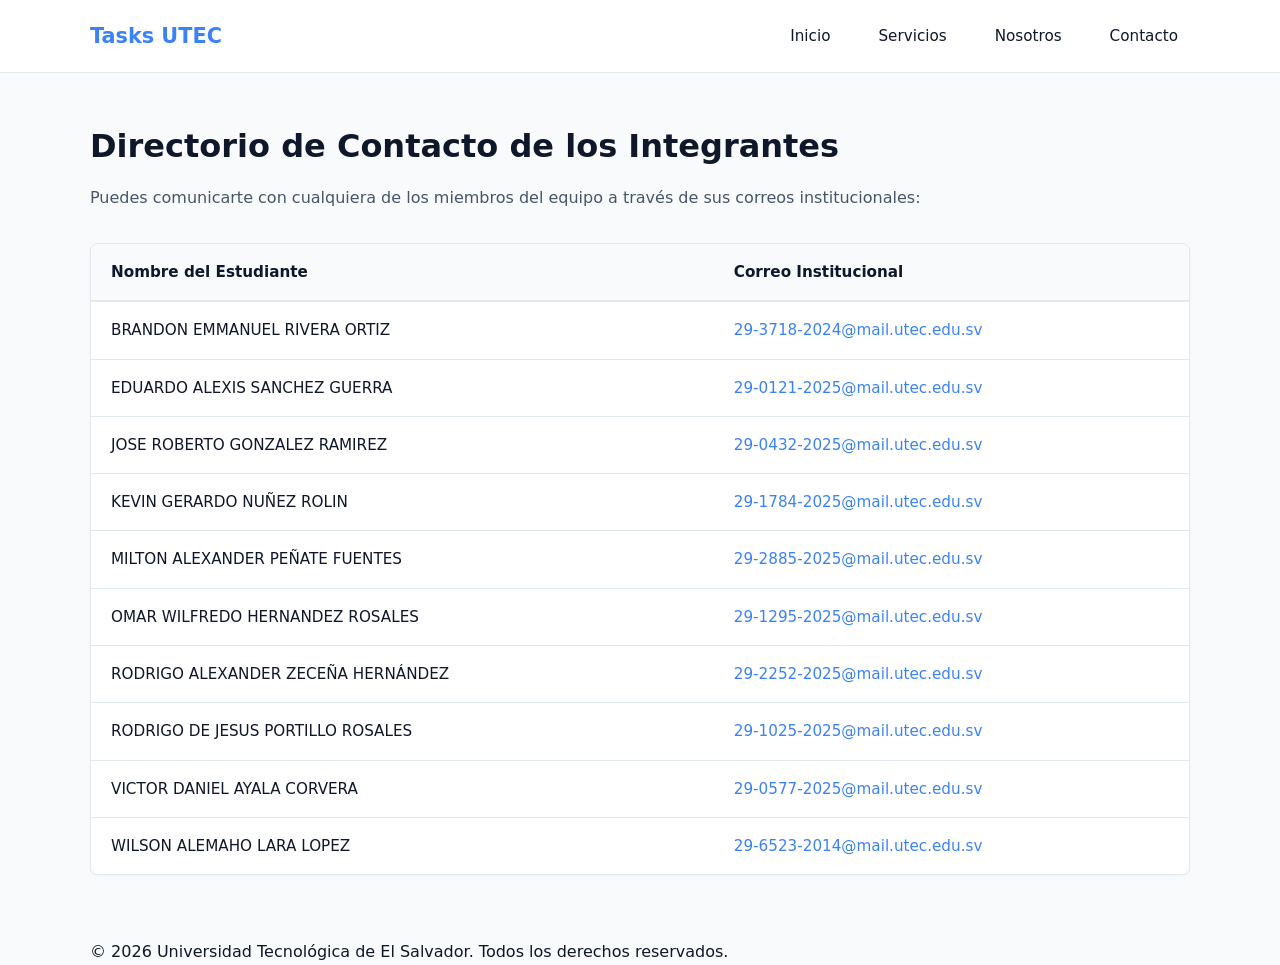
==== contacto.html @ 4e2e0512 "Resolver conflicto en contacto.html" ====
<!DOCTYPE html>
<html lang="es">
<head>
  <meta charset="UTF-8">
  <meta name="viewport" content="width=device-width, initial-scale=1.0">
  <title>Contacto - Tasks Web UTEC</title>
  <link rel="stylesheet" href="css/estilo.css">
</head>
<body>

  <header class="header-sitio">
    <div class="contenedor contenedor-header">
      <a href="index.html" class="logo">Tasks UTEC</a>
      <nav class="navegacion">
        <a href="index.html">Inicio</a>
        <a href="servicios.html">Servicios</a>
        <a href="nosotros.html">Nosotros</a>
        <a href="contacto.html">Contacto</a>
      </nav>
    </div>
  </header>

  <main class="contenedor seccion-contacto">
    <h1>Directorio de Contacto de los Integrantes</h1>
    <p class="descripcion-contacto">
      Puedes comunicarte con cualquiera de los miembros del equipo a través de sus correos institucionales:
    </p>

    <div class="tabla-contenedor">
      <table class="tabla-directorio">
        <thead>
          <tr>
            <th>Nombre del Estudiante</th>
            <th>Correo Institucional</th>
          </tr>
        </thead>
        <tbody>
          <tr>
            <td>BRANDON EMMANUEL RIVERA ORTIZ</td>
            <td><a href="mailto:29-3718-2024@mail.utec.edu.sv">29-3718-2024@mail.utec.edu.sv</a></td>
          </tr>
          <tr>
            <td>EDUARDO ALEXIS SANCHEZ GUERRA</td>
            <td><a href="mailto:29-0121-2025@mail.utec.edu.sv">29-0121-2025@mail.utec.edu.sv</a></td>
          </tr>
          <tr>
            <td>JOSE ROBERTO GONZALEZ RAMIREZ</td>
            <td><a href="mailto:29-0432-2025@mail.utec.edu.sv">29-0432-2025@mail.utec.edu.sv</a></td>
          </tr>
          <tr>
            <td>KEVIN GERARDO NUÑEZ ROLIN</td>
            <td><a href="mailto:29-1784-2025@mail.utec.edu.sv">29-1784-2025@mail.utec.edu.sv</a></td>
          </tr>
          <tr>
            <td>MILTON ALEXANDER PEÑATE FUENTES</td>
            <td><a href="mailto:29-2885-2025@mail.utec.edu.sv">29-2885-2025@mail.utec.edu.sv</a></td>
          </tr>
          <tr>
            <td>OMAR WILFREDO HERNANDEZ ROSALES</td>
            <td><a href="mailto:29-1295-2025@mail.utec.edu.sv">29-1295-2025@mail.utec.edu.sv</a></td>
          </tr>
          <tr>
            <td>RODRIGO ALEXANDER ZECEÑA HERNÁNDEZ</td>
            <td><a href="mailto:29-2252-2025@mail.utec.edu.sv">29-2252-2025@mail.utec.edu.sv</a></td>
          </tr>
          <tr>
            <td>RODRIGO DE JESUS PORTILLO ROSALES</td>
            <td><a href="mailto:29-1025-2025@mail.utec.edu.sv">29-1025-2025@mail.utec.edu.sv</a></td>
          </tr>
          <tr>
            <td>VICTOR DANIEL AYALA CORVERA</td>
            <td><a href="mailto:29-0577-2025@mail.utec.edu.sv">29-0577-2025@mail.utec.edu.sv</a></td>
          </tr>
          <tr>
            <td>WILSON ALEMAHO LARA LOPEZ</td>
            <td><a href="mailto:29-6523-2014@mail.utec.edu.sv">29-6523-2014@mail.utec.edu.sv</a></td>
          </tr>
        </tbody>
      </table>
    </div>
  </main>

  <footer class="footer-sitio">
    <div class="contenedor">
      <p>&copy; 2026 Universidad Tecnológica de El Salvador. Todos los derechos reservados.</p>
    </div>
  </footer>

</body>
</html>
---- css/estilo.css ----
:root {
  --color-primario: #3b82f6;
  --color-primario-hover: #1d4ed8;
  --color-fondo: #f8fafc;
  --color-tarjeta: #ffffff;
  --color-texto: #0f172a;
  --color-texto-secundario: #475569;
  --borde-color: #e2e8f0;
  --fuente: system-ui, -apple-system, BlinkMacSystemFont, 'Segoe UI', Roboto, sans-serif;
}


* {
  margin: 0;
  padding: 0;
  box-sizing: border-box;
}

body {
  font-family: var(--fuente);
  background-color: var(--color-fondo);
  color: var(--color-texto);
  line-height: 1.6;
}

.contenedor {
  width: 90%;
  max-width: 1100px;
  margin: 0 auto;
}

.header-sitio {
  background-color: var(--color-tarjeta);
  border-bottom: 1px solid var(--borde-color);
  padding: 1rem 0;
}

.contenedor-header {
  display: flex;
  justify-content: space-between;
  align-items: center;
}

.logo {
  font-size: 1.3rem;
  font-weight: 700;
  color: var(--color-primario);
  text-decoration: none;
}

.navegacion ul {
  display: flex;
  list-style: none;
  gap: 1.5rem;
  margin: 0;
  padding: 0;
  align-items: center;
}

.navegacion {
  display: flex;
  gap: 1.5rem;
  align-items: center;
}

.navegacion a {
  text-decoration: none;
  color: var(--color-texto);
  font-weight: 500;
  font-size: 0.95rem;
  padding: 0.5rem 0.75rem;
  border-radius: 6px;
  transition: color 0.2s ease, background-color 0.2s ease;
}

.navegacion a:hover {
  color: var(--color-primario);
  background-color: #f1f5f9;
}

.hero {
  padding: 4rem 0 3rem 0;
}

.hero h1 {
  font-size: 2.2rem;
  margin-bottom: 1rem;
  line-height: 1.25;
}

.hero p {
  font-size: 1.1rem;
  color: var(--color-texto-secundario);
  margin-bottom: 1.5rem;
  max-width: 600px;
}

.btn-primario {
  display: inline-block;
  background-color: var(--color-primario);
  color: #ffffff;
  padding: 0.75rem 1.4rem;
  border-radius: 6px;
  text-decoration: none;
  font-weight: 600;
  transition: background-color 0.2s ease;
}

.btn-primario:hover {
  background-color: var(--color-primario-hover);
}

.funciones {
  padding: 2rem 0 4rem 0;
}

.funciones h2 {
  font-size: 1.7rem;
  margin-bottom: 1.5rem;
}

.lista-funciones {
  list-style: none;
  display: grid;
  grid-template-columns: repeat(auto-fit, minmax(280px, 1fr));
  gap: 1.5rem;
}

.lista-funciones li {
  background-color: var(--color-tarjeta);
  border: 1px solid var(--borde-color);
  border-radius: 8px;
  padding: 1.5rem;
  box-shadow: 0 1px 3px rgba(0, 0, 0, 0.05);
}

.lista-funciones h3 {
  font-size: 1.15rem;
  color: var(--color-primario);
  margin-bottom: 0.5rem;
}

.lista-funciones p {
  color: var(--color-texto-secundario);
  font-size: 0.95rem;
}

.seccion-contacto {
  padding: 3rem 0 4rem 0;
}

.seccion-contacto h1 {
  font-size: 2rem;
  color: var(--color-texto);
  margin-bottom: 0.8rem;
}

.descripcion-contacto {
  color: var(--color-texto-secundario);
  margin-bottom: 2rem;
  font-size: 1rem;
}

.tabla-contenedor {
  width: 100%;
  overflow-x: auto;
  background-color: var(--color-tarjeta);
  border: 1px solid var(--borde-color);
  border-radius: 8px;
  box-shadow: 0 1px 3px rgba(0, 0, 0, 0.04);
}

.tabla-directorio {
  width: 100%;
  border-collapse: collapse;
  text-align: left;
  font-size: 0.95rem;
}

.tabla-directorio th {
  background-color: #f8fafc;
  color: var(--color-texto);
  font-weight: 700;
  padding: 1rem 1.25rem;
  border-bottom: 2px solid var(--borde-color);
}

.tabla-directorio td {
  padding: 1rem 1.25rem;
  border-bottom: 1px solid var(--borde-color);
  color: var(--color-texto);
}

.tabla-directorio tr:last-child td {
  border-bottom: none;
}

.tabla-directorio tbody tr:hover {
  background-color: #f1f5f9;
}

.tabla-directorio a {
  color: var(--color-primario);
  text-decoration: none;
  font-weight: 500;
}

.tabla-directorio a:hover {
  text-decoration: underline;
}
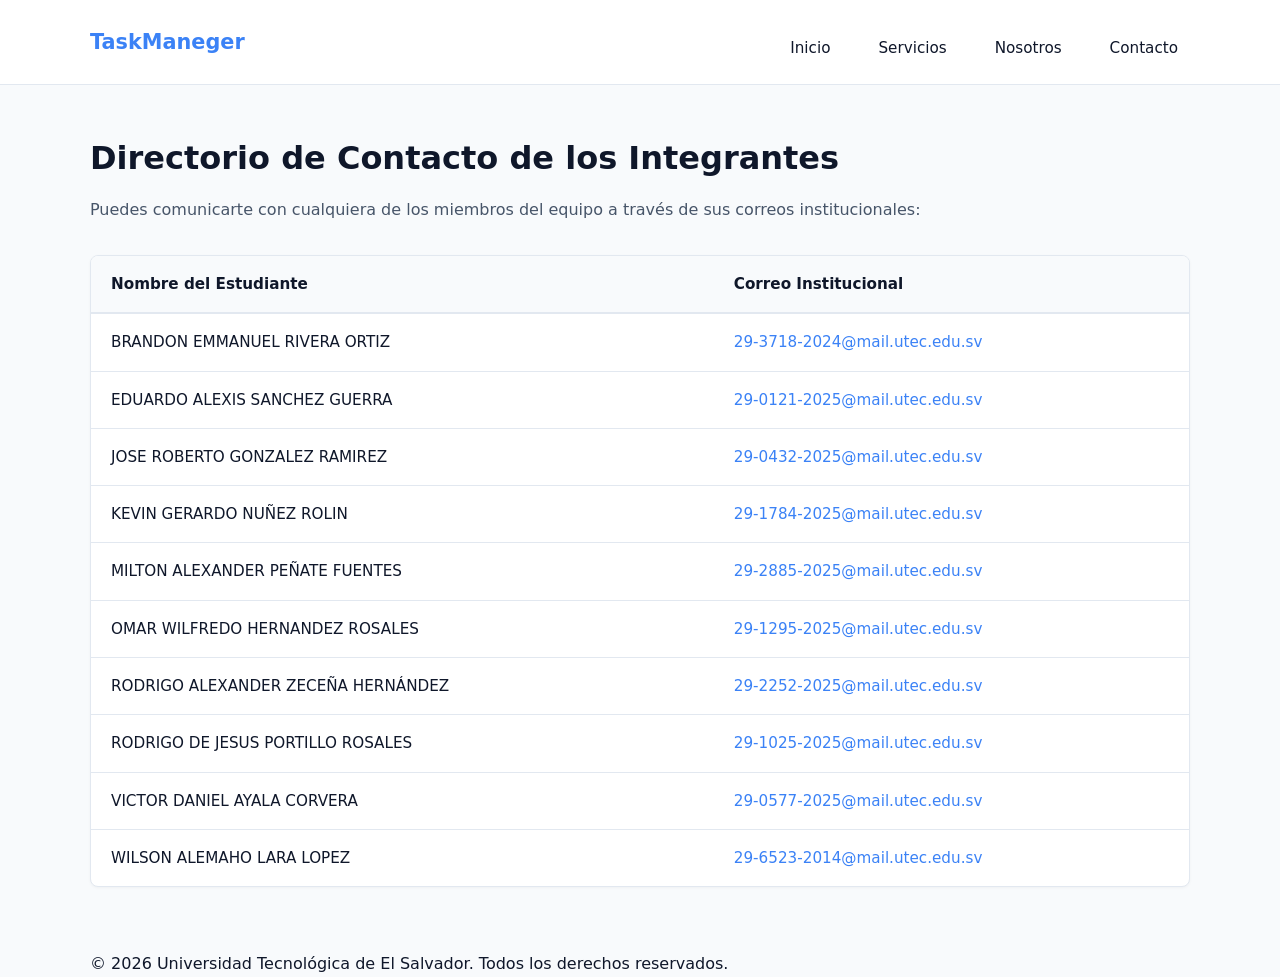
==== commit a7b4d7ab: "Estilos de botones y navegacion en servicios" ====
--- a/contacto.html
+++ b/contacto.html
@@ -10,7 +10,7 @@
 
   <header class="header-sitio">
     <div class="contenedor contenedor-header">
-      <a href="index.html" class="logo">Tasks UTEC</a>
+      <a href="index.html" class="logo">TaskManeger</a>
       <nav class="navegacion">
         <a href="index.html">Inicio</a>
         <a href="servicios.html">Servicios</a>
--- a/css/estilo.css
+++ b/css/estilo.css
@@ -207,4 +207,134 @@
 
 .tabla-directorio a:hover {
   text-decoration: underline;
+}
+
+.seccion-nosotros {
+  padding: 3rem 0 4rem 0;
+}
+
+.encabezado-pagina {
+  margin-bottom: 2.5rem;
+}
+
+.encabezado-pagina h1 {
+  font-size: 2.2rem;
+  color: var(--color-texto);
+  margin-bottom: 0.5rem;
+}
+
+.encabezado-pagina .subtitulo {
+  color: var(--color-texto-secundario);
+  font-size: 1.05rem;
+}
+
+.identidad-grid {
+  display: grid;
+  grid-template-columns: repeat(auto-fit, minmax(280px, 1fr));
+  gap: 1.5rem;
+  margin-bottom: 3.5rem;
+}
+
+.tarjeta-identidad {
+  background-color: var(--color-tarjeta);
+  border: 1px solid var(--borde-color);
+  border-radius: 8px;
+  padding: 1.75rem;
+  box-shadow: 0 1px 3px rgba(0, 0, 0, 0.04);
+}
+
+.tarjeta-identidad h2 {
+  font-size: 1.3rem;
+  color: var(--color-primario);
+  margin-bottom: 0.75rem;
+}
+
+.tarjeta-identidad p {
+  color: var(--color-texto-secundario);
+  font-size: 0.95rem;
+  line-height: 1.6;
+}
+
+.seccion-equipo {
+  margin-top: 2rem;
+}
+
+.encabezado-seccion {
+  margin-bottom: 2rem;
+}
+
+.encabezado-seccion h2 {
+  font-size: 1.8rem;
+  color: var(--color-texto);
+  margin-bottom: 0.5rem;
+}
+
+.encabezado-seccion p {
+  color: var(--color-texto-secundario);
+  font-size: 1rem;
+}
+
+.equipo-grid {
+  display: grid;
+  grid-template-columns: repeat(auto-fill, minmax(260px, 1fr));
+  gap: 1.5rem;
+}
+
+.tarjeta-miembro {
+  background-color: var(--color-tarjeta);
+  border: 1px solid var(--borde-color);
+  border-radius: 8px;
+  padding: 1.5rem;
+  box-shadow: 0 1px 3px rgba(0, 0, 0, 0.04);
+  transition: transform 0.2s ease, box-shadow 0.2s ease;
+}
+
+.tarjeta-miembro:hover {
+  transform: translateY(-3px);
+  box-shadow: 0 4px 12px rgba(0, 0, 0, 0.08);
+}
+
+.tarjeta-miembro h3 {
+  font-size: 1.05rem;
+  color: var(--color-texto);
+  margin-bottom: 0.35rem;
+}
+
+.tarjeta-miembro .rol {
+  display: inline-block;
+  font-size: 0.85rem;
+  font-weight: 600;
+  color: var(--color-primario);
+  margin-bottom: 0.8rem;
+  background-color: #e0f2fe;
+  padding: 0.2rem 0.5rem;
+  border-radius: 4px;
+}
+
+.tarjeta-miembro p {
+  font-size: 0.9rem;
+  color: var(--color-texto-secundario);
+  line-height: 1.5;
+}
+
+header nav, .nav-links {
+    display: flex;
+    justify-content: center;
+    gap: 15px;
+    margin-top: 12px;
+}
+
+header nav a, .nav-links a {
+    color: #ffffff;
+    text-decoration: none;
+    font-weight: bold;
+    font-size: 15px;
+    padding: 6px 14px;
+    border-radius: 6px;
+    transition: background-color 0.2s ease, box-shadow 0.2s ease;
+}
+
+header nav a:hover, .nav-links a:hover {
+    background-color: rgba(255, 255, 255, 0.18);
+    box-shadow: 0 2px 8px rgba(0, 0, 0, 0.2);
 }
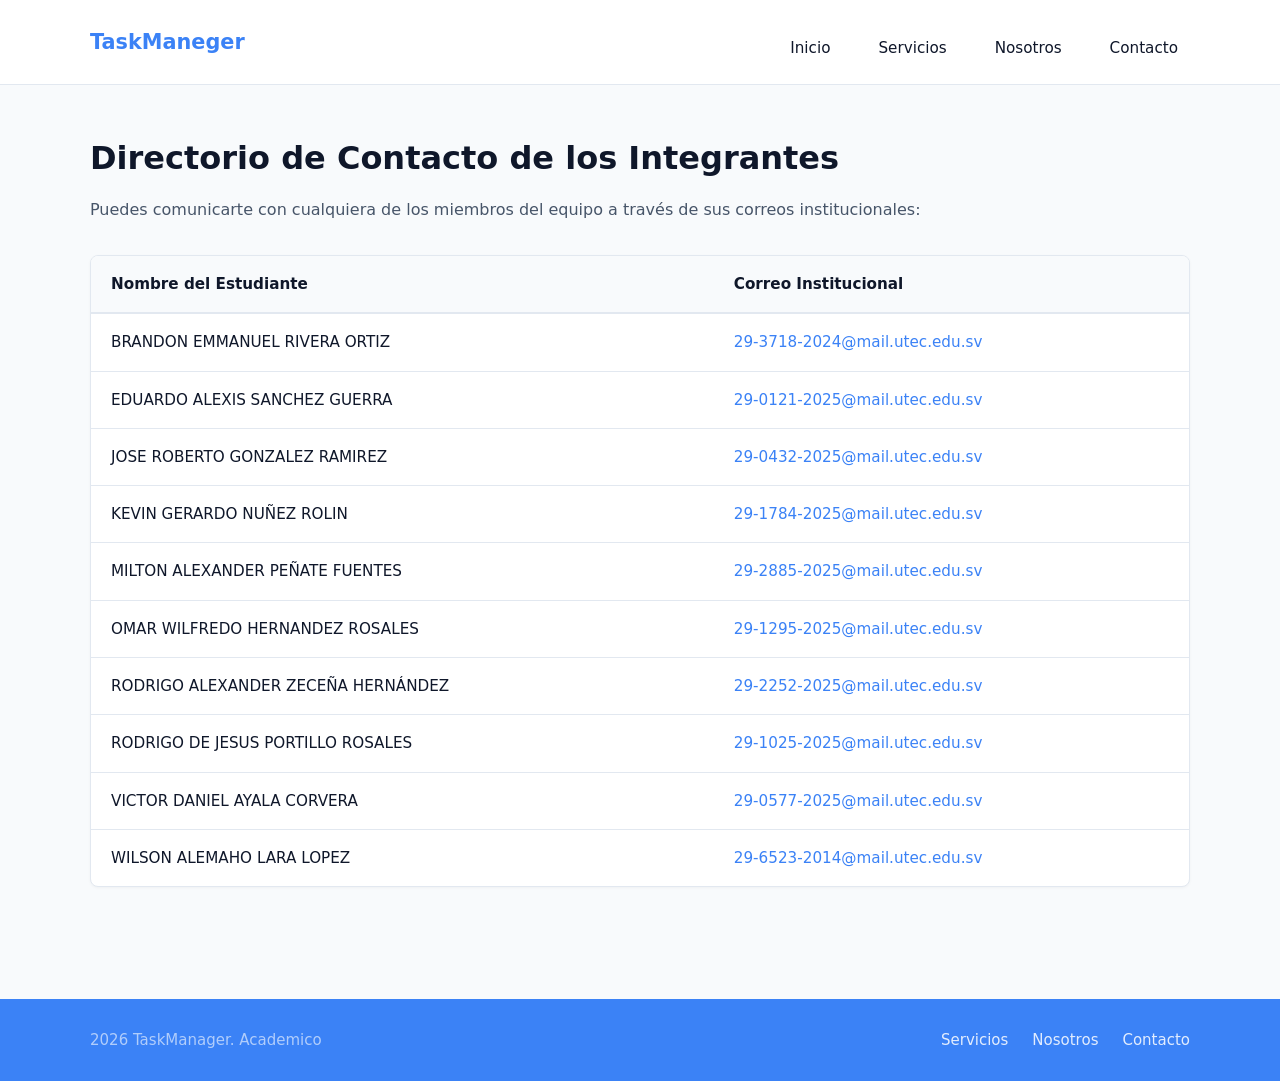
==== commit b5b68560: "feat: footer añadido" ====
--- a/contacto.html
+++ b/contacto.html
@@ -1,90 +1,134 @@
-<!DOCTYPE html>
+<!doctype html>
 <html lang="es">
-<head>
-  <meta charset="UTF-8">
-  <meta name="viewport" content="width=device-width, initial-scale=1.0">
-  <title>Contacto - Tasks Web UTEC</title>
-  <link rel="stylesheet" href="css/estilo.css">
-</head>
-<body>
+  <head>
+    <meta charset="UTF-8" />
+    <meta name="viewport" content="width=device-width, initial-scale=1.0" />
+    <title>Contacto - Tasks Web UTEC</title>
+    <link rel="stylesheet" href="css/estilo.css" />
+  </head>
+  <body>
+    <header class="header-sitio">
+      <div class="contenedor contenedor-header">
+        <a href="index.html" class="logo">TaskManeger</a>
+        <nav class="navegacion">
+          <a href="index.html">Inicio</a>
+          <a href="servicios.html">Servicios</a>
+          <a href="nosotros.html">Nosotros</a>
+          <a href="contacto.html">Contacto</a>
+        </nav>
+      </div>
+    </header>
 
-  <header class="header-sitio">
-    <div class="contenedor contenedor-header">
-      <a href="index.html" class="logo">TaskManeger</a>
-      <nav class="navegacion">
-        <a href="index.html">Inicio</a>
-        <a href="servicios.html">Servicios</a>
-        <a href="nosotros.html">Nosotros</a>
-        <a href="contacto.html">Contacto</a>
-      </nav>
-    </div>
-  </header>
+    <main class="contenedor seccion-contacto">
+      <h1>Directorio de Contacto de los Integrantes</h1>
+      <p class="descripcion-contacto">
+        Puedes comunicarte con cualquiera de los miembros del equipo a través de
+        sus correos institucionales:
+      </p>
 
-  <main class="contenedor seccion-contacto">
-    <h1>Directorio de Contacto de los Integrantes</h1>
-    <p class="descripcion-contacto">
-      Puedes comunicarte con cualquiera de los miembros del equipo a través de sus correos institucionales:
-    </p>
+      <div class="tabla-contenedor">
+        <table class="tabla-directorio">
+          <thead>
+            <tr>
+              <th>Nombre del Estudiante</th>
+              <th>Correo Institucional</th>
+            </tr>
+          </thead>
+          <tbody>
+            <tr>
+              <td>BRANDON EMMANUEL RIVERA ORTIZ</td>
+              <td>
+                <a href="mailto:29-3718-2024@mail.utec.edu.sv"
+                  >29-3718-2024@mail.utec.edu.sv</a
+                >
+              </td>
+            </tr>
+            <tr>
+              <td>EDUARDO ALEXIS SANCHEZ GUERRA</td>
+              <td>
+                <a href="mailto:29-0121-2025@mail.utec.edu.sv"
+                  >29-0121-2025@mail.utec.edu.sv</a
+                >
+              </td>
+            </tr>
+            <tr>
+              <td>JOSE ROBERTO GONZALEZ RAMIREZ</td>
+              <td>
+                <a href="mailto:29-0432-2025@mail.utec.edu.sv"
+                  >29-0432-2025@mail.utec.edu.sv</a
+                >
+              </td>
+            </tr>
+            <tr>
+              <td>KEVIN GERARDO NUÑEZ ROLIN</td>
+              <td>
+                <a href="mailto:29-1784-2025@mail.utec.edu.sv"
+                  >29-1784-2025@mail.utec.edu.sv</a
+                >
+              </td>
+            </tr>
+            <tr>
+              <td>MILTON ALEXANDER PEÑATE FUENTES</td>
+              <td>
+                <a href="mailto:29-2885-2025@mail.utec.edu.sv"
+                  >29-2885-2025@mail.utec.edu.sv</a
+                >
+              </td>
+            </tr>
+            <tr>
+              <td>OMAR WILFREDO HERNANDEZ ROSALES</td>
+              <td>
+                <a href="mailto:29-1295-2025@mail.utec.edu.sv"
+                  >29-1295-2025@mail.utec.edu.sv</a
+                >
+              </td>
+            </tr>
+            <tr>
+              <td>RODRIGO ALEXANDER ZECEÑA HERNÁNDEZ</td>
+              <td>
+                <a href="mailto:29-2252-2025@mail.utec.edu.sv"
+                  >29-2252-2025@mail.utec.edu.sv</a
+                >
+              </td>
+            </tr>
+            <tr>
+              <td>RODRIGO DE JESUS PORTILLO ROSALES</td>
+              <td>
+                <a href="mailto:29-1025-2025@mail.utec.edu.sv"
+                  >29-1025-2025@mail.utec.edu.sv</a
+                >
+              </td>
+            </tr>
+            <tr>
+              <td>VICTOR DANIEL AYALA CORVERA</td>
+              <td>
+                <a href="mailto:29-0577-2025@mail.utec.edu.sv"
+                  >29-0577-2025@mail.utec.edu.sv</a
+                >
+              </td>
+            </tr>
+            <tr>
+              <td>WILSON ALEMAHO LARA LOPEZ</td>
+              <td>
+                <a href="mailto:29-6523-2014@mail.utec.edu.sv"
+                  >29-6523-2014@mail.utec.edu.sv</a
+                >
+              </td>
+            </tr>
+          </tbody>
+        </table>
+      </div>
+    </main>
 
-    <div class="tabla-contenedor">
-      <table class="tabla-directorio">
-        <thead>
-          <tr>
-            <th>Nombre del Estudiante</th>
-            <th>Correo Institucional</th>
-          </tr>
-        </thead>
-        <tbody>
-          <tr>
-            <td>BRANDON EMMANUEL RIVERA ORTIZ</td>
-            <td><a href="mailto:29-3718-2024@mail.utec.edu.sv">29-3718-2024@mail.utec.edu.sv</a></td>
-          </tr>
-          <tr>
-            <td>EDUARDO ALEXIS SANCHEZ GUERRA</td>
-            <td><a href="mailto:29-0121-2025@mail.utec.edu.sv">29-0121-2025@mail.utec.edu.sv</a></td>
-          </tr>
-          <tr>
-            <td>JOSE ROBERTO GONZALEZ RAMIREZ</td>
-            <td><a href="mailto:29-0432-2025@mail.utec.edu.sv">29-0432-2025@mail.utec.edu.sv</a></td>
-          </tr>
-          <tr>
-            <td>KEVIN GERARDO NUÑEZ ROLIN</td>
-            <td><a href="mailto:29-1784-2025@mail.utec.edu.sv">29-1784-2025@mail.utec.edu.sv</a></td>
-          </tr>
-          <tr>
-            <td>MILTON ALEXANDER PEÑATE FUENTES</td>
-            <td><a href="mailto:29-2885-2025@mail.utec.edu.sv">29-2885-2025@mail.utec.edu.sv</a></td>
-          </tr>
-          <tr>
-            <td>OMAR WILFREDO HERNANDEZ ROSALES</td>
-            <td><a href="mailto:29-1295-2025@mail.utec.edu.sv">29-1295-2025@mail.utec.edu.sv</a></td>
-          </tr>
-          <tr>
-            <td>RODRIGO ALEXANDER ZECEÑA HERNÁNDEZ</td>
-            <td><a href="mailto:29-2252-2025@mail.utec.edu.sv">29-2252-2025@mail.utec.edu.sv</a></td>
-          </tr>
-          <tr>
-            <td>RODRIGO DE JESUS PORTILLO ROSALES</td>
-            <td><a href="mailto:29-1025-2025@mail.utec.edu.sv">29-1025-2025@mail.utec.edu.sv</a></td>
-          </tr>
-          <tr>
-            <td>VICTOR DANIEL AYALA CORVERA</td>
-            <td><a href="mailto:29-0577-2025@mail.utec.edu.sv">29-0577-2025@mail.utec.edu.sv</a></td>
-          </tr>
-          <tr>
-            <td>WILSON ALEMAHO LARA LOPEZ</td>
-            <td><a href="mailto:29-6523-2014@mail.utec.edu.sv">29-6523-2014@mail.utec.edu.sv</a></td>
-          </tr>
-        </tbody>
-      </table>
-    </div>
-  </main>
-
-  <footer class="footer-sitio">
-    <div class="contenedor">
-      <p>&copy; 2026 Universidad Tecnológica de El Salvador. Todos los derechos reservados.</p>
-    </div>
-  </footer>
-
-</body>
-</html>+    <footer class="footer-sitio">
+      <div class="contenedor contenedor-footer">
+        <p>2026 TaskManager. Academico</p>
+        <ul class="links-footer">
+          <li><a href="servicios.html">Servicios</a></li>
+          <li><a href="nosotros.html">Nosotros</a></li>
+          <li><a href="contacto.html">Contacto</a></li>
+        </ul>
+      </div>
+    </footer>
+  </body>
+</html>
--- a/css/estilo.css
+++ b/css/estilo.css
@@ -337,4 +337,55 @@
 header nav a:hover, .nav-links a:hover {
     background-color: rgba(255, 255, 255, 0.18);
     box-shadow: 0 2px 8px rgba(0, 0, 0, 0.2);
+}
+
+/*footer*/
+
+.footer-sitio {
+  background-color: var(--color-primario);
+  color: var(--color-blanco);
+  padding: 28px 0;
+  margin-top: 48px;
+}
+ 
+.contenedor-footer {
+  display: flex;
+  flex-direction: column;
+  align-items: center;
+  gap: 14px;
+  text-align: center;
+}
+ 
+.footer-sitio p {
+  font-size: 15px;
+  color: rgba(255, 255, 255, 0.6);
+}
+ 
+.links-footer {
+  display: flex;
+  gap: 24px;
+  list-style: none;
+  flex-wrap: wrap;
+  justify-content: center;
+}
+ 
+.links-footer a {
+  color: rgba(255, 255, 255, 0.85);
+  text-decoration: none;
+  font-size: 15px;
+  transition: color 0.15s ease;
+}
+ 
+.links-footer a:hover,
+.links-footer a:focus-visible {
+  color: var(--color-acento);
+  text-decoration: underline;
+}
+ 
+@media (min-width: 640px) {
+  .contenedor-footer {
+    flex-direction: row;
+    justify-content: space-between;
+    text-align: left;
+  }
 }
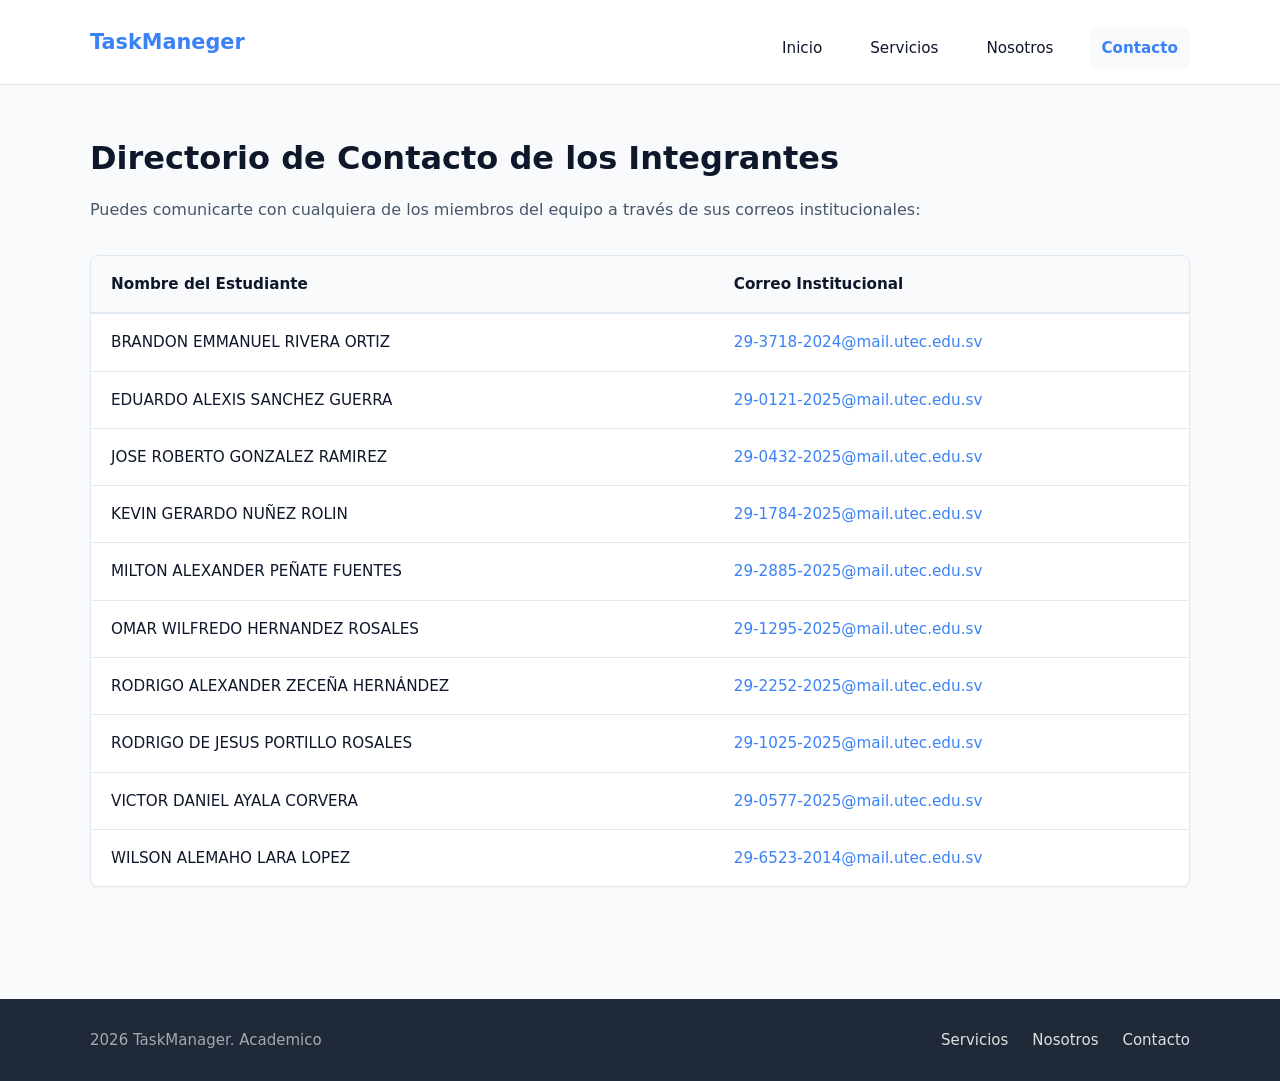
==== commit 26208442: "style: añadiendo clase activo a navegacion" ====
--- a/contacto.html
+++ b/contacto.html
@@ -14,7 +14,7 @@
           <a href="index.html">Inicio</a>
           <a href="servicios.html">Servicios</a>
           <a href="nosotros.html">Nosotros</a>
-          <a href="contacto.html">Contacto</a>
+          <a href="contacto.html" class="activo">Contacto</a>
         </nav>
       </div>
     </header>
--- a/css/estilo.css
+++ b/css/estilo.css
@@ -1,6 +1,9 @@
 :root {
   --color-primario: #3b82f6;
   --color-primario-hover: #1d4ed8;
+  --color-secundario: #10B981;
+  --color-secundario-hover: #099a6a;
+  --color-terciario: #1F2937;
   --color-fondo: #f8fafc;
   --color-tarjeta: #ffffff;
   --color-texto: #0f172a;
@@ -52,8 +55,6 @@
   display: flex;
   list-style: none;
   gap: 1.5rem;
-  margin: 0;
-  padding: 0;
   align-items: center;
 }
 
@@ -73,9 +74,18 @@
   transition: color 0.2s ease, background-color 0.2s ease;
 }
 
-.navegacion a:hover {
-  color: var(--color-primario);
-  background-color: #f1f5f9;
+.navegacion a:hover,
+.navegacion a:focus-visible {
+  color: var(--color-primario);
+  background-color: var(--color-fondo);
+}
+
+.navegacion a.activo,
+.navegacion a.activo:hover,
+.navegacion a.activo:focus-visible {
+  color: var(--color-primario);
+  background-color: var(--color-fondo);
+  font-weight: 600;
 }
 
 .hero {
@@ -97,7 +107,7 @@
 
 .btn-primario {
   display: inline-block;
-  background-color: var(--color-primario);
+  background-color: var(--color-secundario);
   color: #ffffff;
   padding: 0.75rem 1.4rem;
   border-radius: 6px;
@@ -107,7 +117,7 @@
 }
 
 .btn-primario:hover {
-  background-color: var(--color-primario-hover);
+  background-color: var(--color-secundario-hover);
 }
 
 .funciones {
@@ -342,7 +352,7 @@
 /*footer*/
 
 .footer-sitio {
-  background-color: var(--color-primario);
+  background-color: var(--color-terciario);
   color: var(--color-blanco);
   padding: 28px 0;
   margin-top: 48px;
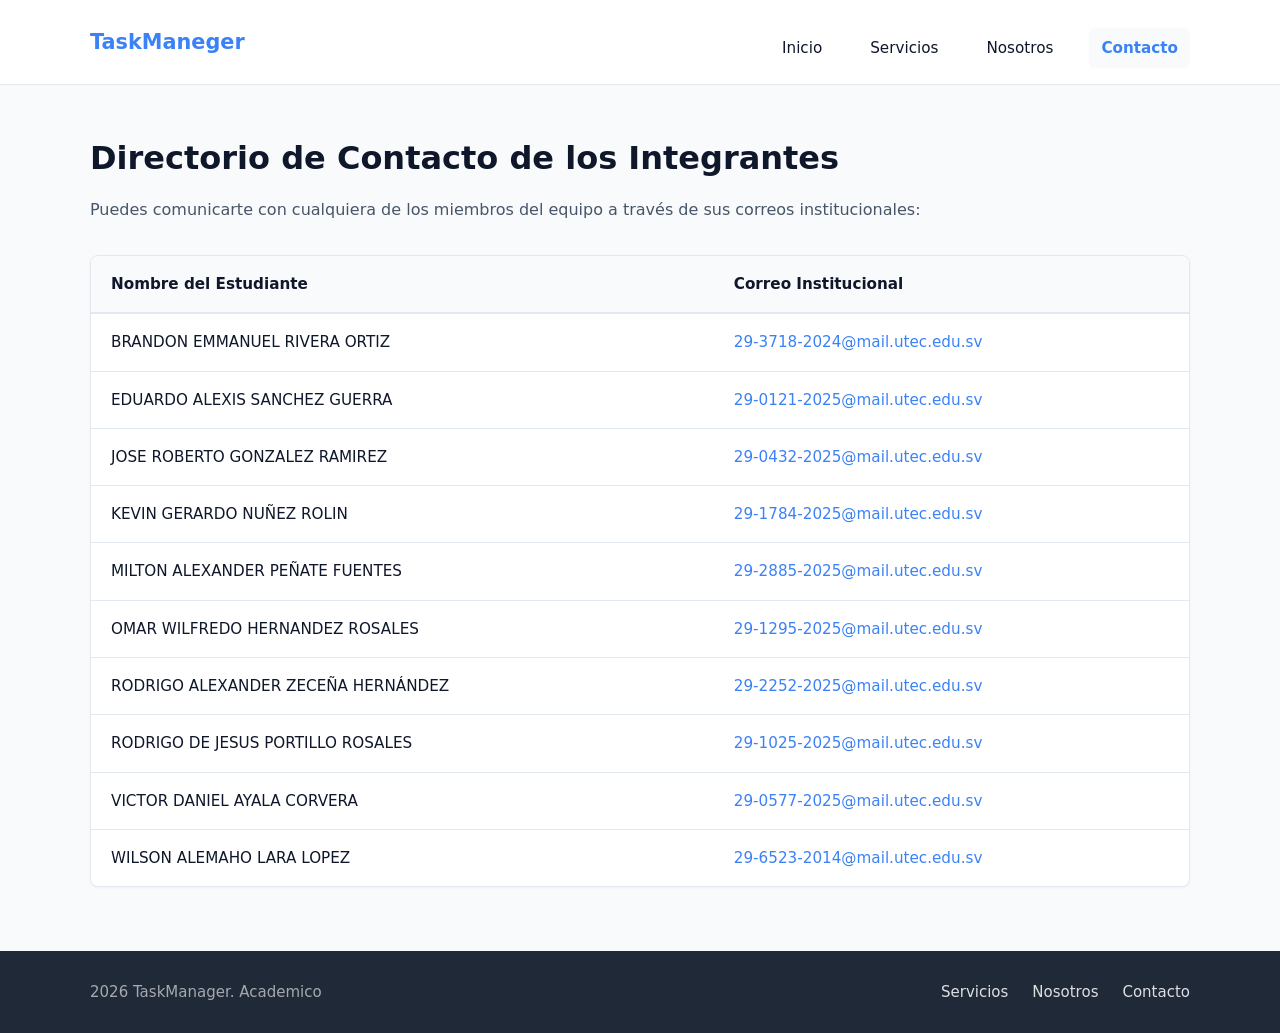
==== commit b535e0f0: "Unificación de agenda, diseño responsivo y mejoras en dashboard" ====
--- a/contacto.html
+++ b/contacto.html
@@ -5,6 +5,7 @@
     <meta name="viewport" content="width=device-width, initial-scale=1.0" />
     <title>Contacto - Tasks Web UTEC</title>
     <link rel="stylesheet" href="css/estilo.css" />
+    <link rel="stylesheet" href="css/contacto.css" />
   </head>
   <body>
     <header class="header-sitio">
--- a/css/estilo.css
+++ b/css/estilo.css
@@ -12,6 +12,18 @@
   --fuente: system-ui, -apple-system, BlinkMacSystemFont, 'Segoe UI', Roboto, sans-serif;
 }
 
+html, body {
+   min-height: 100vh;
+    display: flex;
+    flex-direction: column;
+    margin: 0;
+}
+
+body {
+    display: flex;
+    flex-direction: column;
+    min-height: 100vh;
+}
 
 * {
   margin: 0;
@@ -31,6 +43,8 @@
   max-width: 1100px;
   margin: 0 auto;
 }
+
+/**navegacion y header**/
 
 .header-sitio {
   background-color: var(--color-tarjeta);
@@ -88,139 +102,23 @@
   font-weight: 600;
 }
 
-.hero {
-  padding: 4rem 0 3rem 0;
-}
-
-.hero h1 {
-  font-size: 2.2rem;
-  margin-bottom: 1rem;
-  line-height: 1.25;
-}
-
-.hero p {
-  font-size: 1.1rem;
-  color: var(--color-texto-secundario);
-  margin-bottom: 1.5rem;
-  max-width: 600px;
-}
-
-.btn-primario {
-  display: inline-block;
-  background-color: var(--color-secundario);
-  color: #ffffff;
-  padding: 0.75rem 1.4rem;
-  border-radius: 6px;
-  text-decoration: none;
-  font-weight: 600;
-  transition: background-color 0.2s ease;
-}
-
-.btn-primario:hover {
-  background-color: var(--color-secundario-hover);
-}
-
-.funciones {
-  padding: 2rem 0 4rem 0;
-}
-
-.funciones h2 {
-  font-size: 1.7rem;
-  margin-bottom: 1.5rem;
-}
-
-.lista-funciones {
-  list-style: none;
-  display: grid;
-  grid-template-columns: repeat(auto-fit, minmax(280px, 1fr));
-  gap: 1.5rem;
-}
-
-.lista-funciones li {
-  background-color: var(--color-tarjeta);
-  border: 1px solid var(--borde-color);
-  border-radius: 8px;
-  padding: 1.5rem;
-  box-shadow: 0 1px 3px rgba(0, 0, 0, 0.05);
-}
-
-.lista-funciones h3 {
-  font-size: 1.15rem;
-  color: var(--color-primario);
-  margin-bottom: 0.5rem;
-}
-
-.lista-funciones p {
-  color: var(--color-texto-secundario);
-  font-size: 0.95rem;
-}
-
-.seccion-contacto {
-  padding: 3rem 0 4rem 0;
-}
-
-.seccion-contacto h1 {
-  font-size: 2rem;
-  color: var(--color-texto);
-  margin-bottom: 0.8rem;
-}
-
-.descripcion-contacto {
-  color: var(--color-texto-secundario);
-  margin-bottom: 2rem;
-  font-size: 1rem;
-}
-
-.tabla-contenedor {
-  width: 100%;
-  overflow-x: auto;
-  background-color: var(--color-tarjeta);
-  border: 1px solid var(--borde-color);
-  border-radius: 8px;
-  box-shadow: 0 1px 3px rgba(0, 0, 0, 0.04);
-}
-
-.tabla-directorio {
-  width: 100%;
-  border-collapse: collapse;
-  text-align: left;
-  font-size: 0.95rem;
-}
-
-.tabla-directorio th {
-  background-color: #f8fafc;
-  color: var(--color-texto);
-  font-weight: 700;
-  padding: 1rem 1.25rem;
-  border-bottom: 2px solid var(--borde-color);
-}
-
-.tabla-directorio td {
-  padding: 1rem 1.25rem;
-  border-bottom: 1px solid var(--borde-color);
-  color: var(--color-texto);
-}
-
-.tabla-directorio tr:last-child td {
-  border-bottom: none;
-}
-
-.tabla-directorio tbody tr:hover {
-  background-color: #f1f5f9;
-}
-
-.tabla-directorio a {
-  color: var(--color-primario);
-  text-decoration: none;
-  font-weight: 500;
-}
-
-.tabla-directorio a:hover {
-  text-decoration: underline;
-}
-
-.seccion-nosotros {
-  padding: 3rem 0 4rem 0;
+@media (max-width: 640px) {
+  .contenedor-header {
+    flex-direction: column;
+    gap: 0.75rem;
+    padding: 0.5rem 0;
+  }
+ 
+  .navegacion ul {
+    flex-wrap: wrap;
+    justify-content: center;
+    gap: 0.5rem 1rem;
+  }
+ 
+  .navegacion a {
+    padding: 0.4rem 0.6rem;
+    font-size: 0.9rem;
+  }
 }
 
 .encabezado-pagina {
@@ -236,95 +134,6 @@
 .encabezado-pagina .subtitulo {
   color: var(--color-texto-secundario);
   font-size: 1.05rem;
-}
-
-.identidad-grid {
-  display: grid;
-  grid-template-columns: repeat(auto-fit, minmax(280px, 1fr));
-  gap: 1.5rem;
-  margin-bottom: 3.5rem;
-}
-
-.tarjeta-identidad {
-  background-color: var(--color-tarjeta);
-  border: 1px solid var(--borde-color);
-  border-radius: 8px;
-  padding: 1.75rem;
-  box-shadow: 0 1px 3px rgba(0, 0, 0, 0.04);
-}
-
-.tarjeta-identidad h2 {
-  font-size: 1.3rem;
-  color: var(--color-primario);
-  margin-bottom: 0.75rem;
-}
-
-.tarjeta-identidad p {
-  color: var(--color-texto-secundario);
-  font-size: 0.95rem;
-  line-height: 1.6;
-}
-
-.seccion-equipo {
-  margin-top: 2rem;
-}
-
-.encabezado-seccion {
-  margin-bottom: 2rem;
-}
-
-.encabezado-seccion h2 {
-  font-size: 1.8rem;
-  color: var(--color-texto);
-  margin-bottom: 0.5rem;
-}
-
-.encabezado-seccion p {
-  color: var(--color-texto-secundario);
-  font-size: 1rem;
-}
-
-.equipo-grid {
-  display: grid;
-  grid-template-columns: repeat(auto-fill, minmax(260px, 1fr));
-  gap: 1.5rem;
-}
-
-.tarjeta-miembro {
-  background-color: var(--color-tarjeta);
-  border: 1px solid var(--borde-color);
-  border-radius: 8px;
-  padding: 1.5rem;
-  box-shadow: 0 1px 3px rgba(0, 0, 0, 0.04);
-  transition: transform 0.2s ease, box-shadow 0.2s ease;
-}
-
-.tarjeta-miembro:hover {
-  transform: translateY(-3px);
-  box-shadow: 0 4px 12px rgba(0, 0, 0, 0.08);
-}
-
-.tarjeta-miembro h3 {
-  font-size: 1.05rem;
-  color: var(--color-texto);
-  margin-bottom: 0.35rem;
-}
-
-.tarjeta-miembro .rol {
-  display: inline-block;
-  font-size: 0.85rem;
-  font-weight: 600;
-  color: var(--color-primario);
-  margin-bottom: 0.8rem;
-  background-color: #e0f2fe;
-  padding: 0.2rem 0.5rem;
-  border-radius: 4px;
-}
-
-.tarjeta-miembro p {
-  font-size: 0.9rem;
-  color: var(--color-texto-secundario);
-  line-height: 1.5;
 }
 
 header nav, .nav-links {
@@ -352,10 +161,12 @@
 /*footer*/
 
 .footer-sitio {
+  width: 100%;
+  margin-top: auto;
+  flex-shrink: 0;
   background-color: var(--color-terciario);
   color: var(--color-blanco);
   padding: 28px 0;
-  margin-top: 48px;
 }
  
 .contenedor-footer {
--- a/css/contacto.css
+++ b/css/contacto.css
@@ -0,0 +1,67 @@
+.seccion-contacto {
+  padding: 3rem 0 4rem 0;
+}
+
+.seccion-contacto h1 {
+  font-size: 2rem;
+  color: var(--color-texto);
+  margin-bottom: 0.8rem;
+}
+
+.descripcion-contacto {
+  color: var(--color-texto-secundario);
+  margin-bottom: 2rem;
+  font-size: 1rem;
+}
+
+.tabla-contenedor {
+  width: 100%;
+  overflow-x: auto;
+  background-color: var(--color-tarjeta);
+  border: 1px solid var(--borde-color);
+  border-radius: 8px;
+  box-shadow: 0 1px 3px rgba(0, 0, 0, 0.04);
+}
+
+.tabla-directorio {
+  width: 100%;
+  border-collapse: collapse;
+  text-align: left;
+  font-size: 0.95rem;
+}
+
+.tabla-directorio th {
+  background-color: #f8fafc;
+  color: var(--color-texto);
+  font-weight: 700;
+  padding: 1rem 1.25rem;
+  border-bottom: 2px solid var(--borde-color);
+}
+
+.tabla-directorio td {
+  padding: 1rem 1.25rem;
+  border-bottom: 1px solid var(--borde-color);
+  color: var(--color-texto);
+}
+
+.tabla-directorio tr:last-child td {
+  border-bottom: none;
+}
+
+.tabla-directorio tbody tr:hover {
+  background-color: #f1f5f9;
+}
+
+.tabla-directorio a {
+  color: var(--color-primario);
+  text-decoration: none;
+  font-weight: 500;
+}
+
+.tabla-directorio a:hover {
+  text-decoration: underline;
+}
+
+.seccion-nosotros {
+  padding: 3rem 0 4rem 0;
+}
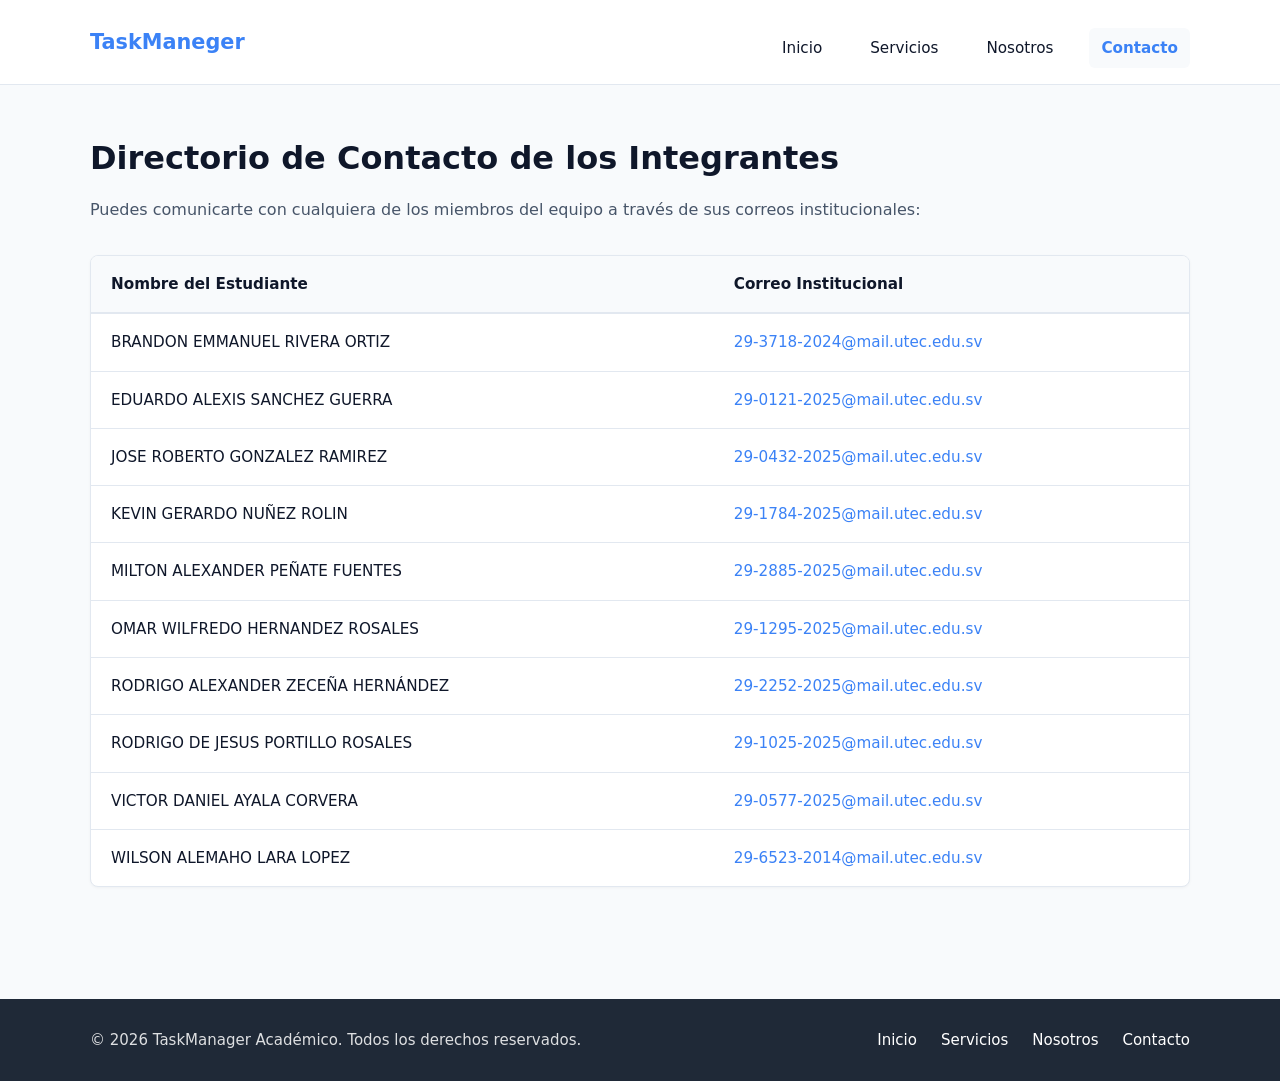
==== commit 2284370f: "Agrega favicon y mejora el footer" ====
--- a/contacto.html
+++ b/contacto.html
@@ -5,7 +5,7 @@
     <meta name="viewport" content="width=device-width, initial-scale=1.0" />
     <title>Contacto - Tasks Web UTEC</title>
     <link rel="stylesheet" href="css/estilo.css" />
-    <link rel="stylesheet" href="css/contacto.css" />
+    <link rel="icon" type="image/svg+xml" href="favicon.svg">
   </head>
   <body>
     <header class="header-sitio">
@@ -123,8 +123,9 @@
 
     <footer class="footer-sitio">
       <div class="contenedor contenedor-footer">
-        <p>2026 TaskManager. Academico</p>
+        <p>&copy; 2026 TaskManager Académico. Todos los derechos reservados.</p>
         <ul class="links-footer">
+          <li><a href="index.html">Inicio</a></li>
           <li><a href="servicios.html">Servicios</a></li>
           <li><a href="nosotros.html">Nosotros</a></li>
           <li><a href="contacto.html">Contacto</a></li>
--- a/css/estilo.css
+++ b/css/estilo.css
@@ -12,18 +12,6 @@
   --fuente: system-ui, -apple-system, BlinkMacSystemFont, 'Segoe UI', Roboto, sans-serif;
 }
 
-html, body {
-   min-height: 100vh;
-    display: flex;
-    flex-direction: column;
-    margin: 0;
-}
-
-body {
-    display: flex;
-    flex-direction: column;
-    min-height: 100vh;
-}
 
 * {
   margin: 0;
@@ -121,6 +109,178 @@
   }
 }
 
+/**hero section**/
+
+.hero {
+  padding: 4rem 0 3rem;
+  background-color: var(--color-fondo);
+  background-image: url("../img/fondo-estudio.svg");
+  background-repeat: no-repeat;
+  background-position: center;
+  background-size: cover;
+}
+ 
+.contenedor-hero {
+  display: flex;
+  flex-direction: column;
+  align-items: center;
+  text-align: center;
+  gap: 2rem;
+}
+ 
+.hero-texto {
+  display: flex;
+  flex-direction: column;
+  align-items: center;
+  max-width: 620px;
+}
+ 
+.hero h1 {
+  font-size: 2.2rem;
+  margin-bottom: 1rem;
+  line-height: 1.25;
+  color: var(--color-texto);
+}
+ 
+.hero p {
+  font-size: 1.1rem;
+  color: var(--color-texto-secundario);
+  margin-bottom: 1.5rem;
+}
+ 
+.btn-primario {
+  display: inline-block;
+  background-color: var(--color-secundario);
+  color: var(--color-tarjeta);
+  padding: 0.75rem 1.4rem;
+  border-radius: 6px;
+  text-decoration: none;
+  font-weight: 600;
+  transition: background-color 0.2s ease;
+}
+ 
+.btn-primario:hover,
+.btn-primario:focus-visible {
+  background-color: var(--color-secundario-hover);
+}
+ 
+.panel-img img{
+  max-width: 100%;
+  height: auto;
+  border-radius: 12px;
+   border: 1px solid var(--borde-color);
+  box-shadow: 0 12px 28px -12px rgba(15, 23, 42, 0.18);
+}
+ 
+@media (max-width: 640px) {
+  .hero h1 {
+    font-size: 1.7rem;
+  }
+}
+
+.funciones {
+  padding: 2rem 0 4rem 0;
+}
+
+.funciones h2 {
+  font-size: 1.7rem;
+  margin-bottom: 1.5rem;
+}
+
+.lista-funciones {
+  list-style: none;
+  display: grid;
+  grid-template-columns: repeat(auto-fit, minmax(280px, 1fr));
+  gap: 1.5rem;
+}
+
+.lista-funciones li {
+  background-color: var(--color-tarjeta);
+  border: 1px solid var(--borde-color);
+  border-radius: 8px;
+  padding: 1.5rem;
+  box-shadow: 0 1px 3px rgba(0, 0, 0, 0.05);
+}
+
+.lista-funciones h3 {
+  font-size: 1.15rem;
+  color: var(--color-primario);
+  margin-bottom: 0.5rem;
+}
+
+.lista-funciones p {
+  color: var(--color-texto-secundario);
+  font-size: 0.95rem;
+}
+
+.seccion-contacto {
+  padding: 3rem 0 4rem 0;
+}
+
+.seccion-contacto h1 {
+  font-size: 2rem;
+  color: var(--color-texto);
+  margin-bottom: 0.8rem;
+}
+
+.descripcion-contacto {
+  color: var(--color-texto-secundario);
+  margin-bottom: 2rem;
+  font-size: 1rem;
+}
+
+.tabla-contenedor {
+  width: 100%;
+  overflow-x: auto;
+  background-color: var(--color-tarjeta);
+  border: 1px solid var(--borde-color);
+  border-radius: 8px;
+  box-shadow: 0 1px 3px rgba(0, 0, 0, 0.04);
+}
+
+.tabla-directorio {
+  width: 100%;
+  border-collapse: collapse;
+  text-align: left;
+  font-size: 0.95rem;
+}
+
+.tabla-directorio th {
+  background-color: #f8fafc;
+  color: var(--color-texto);
+  font-weight: 700;
+  padding: 1rem 1.25rem;
+  border-bottom: 2px solid var(--borde-color);
+}
+
+.tabla-directorio td {
+  padding: 1rem 1.25rem;
+  border-bottom: 1px solid var(--borde-color);
+  color: var(--color-texto);
+}
+
+.tabla-directorio tr:last-child td {
+  border-bottom: none;
+}
+
+.tabla-directorio tbody tr:hover {
+  background-color: #f1f5f9;
+}
+
+.tabla-directorio a {
+  color: var(--color-primario);
+  text-decoration: none;
+  font-weight: 500;
+}
+
+.tabla-directorio a:hover {
+  text-decoration: underline;
+}
+
+.seccion-nosotros {
+  padding: 3rem 0 4rem 0;
+}
+
 .encabezado-pagina {
   margin-bottom: 2.5rem;
 }
@@ -134,6 +294,95 @@
 .encabezado-pagina .subtitulo {
   color: var(--color-texto-secundario);
   font-size: 1.05rem;
+}
+
+.identidad-grid {
+  display: grid;
+  grid-template-columns: repeat(auto-fit, minmax(280px, 1fr));
+  gap: 1.5rem;
+  margin-bottom: 3.5rem;
+}
+
+.tarjeta-identidad {
+  background-color: var(--color-tarjeta);
+  border: 1px solid var(--borde-color);
+  border-radius: 8px;
+  padding: 1.75rem;
+  box-shadow: 0 1px 3px rgba(0, 0, 0, 0.04);
+}
+
+.tarjeta-identidad h2 {
+  font-size: 1.3rem;
+  color: var(--color-primario);
+  margin-bottom: 0.75rem;
+}
+
+.tarjeta-identidad p {
+  color: var(--color-texto-secundario);
+  font-size: 0.95rem;
+  line-height: 1.6;
+}
+
+.seccion-equipo {
+  margin-top: 2rem;
+}
+
+.encabezado-seccion {
+  margin-bottom: 2rem;
+}
+
+.encabezado-seccion h2 {
+  font-size: 1.8rem;
+  color: var(--color-texto);
+  margin-bottom: 0.5rem;
+}
+
+.encabezado-seccion p {
+  color: var(--color-texto-secundario);
+  font-size: 1rem;
+}
+
+.equipo-grid {
+  display: grid;
+  grid-template-columns: repeat(auto-fill, minmax(260px, 1fr));
+  gap: 1.5rem;
+}
+
+.tarjeta-miembro {
+  background-color: var(--color-tarjeta);
+  border: 1px solid var(--borde-color);
+  border-radius: 8px;
+  padding: 1.5rem;
+  box-shadow: 0 1px 3px rgba(0, 0, 0, 0.04);
+  transition: transform 0.2s ease, box-shadow 0.2s ease;
+}
+
+.tarjeta-miembro:hover {
+  transform: translateY(-3px);
+  box-shadow: 0 4px 12px rgba(0, 0, 0, 0.08);
+}
+
+.tarjeta-miembro h3 {
+  font-size: 1.05rem;
+  color: var(--color-texto);
+  margin-bottom: 0.35rem;
+}
+
+.tarjeta-miembro .rol {
+  display: inline-block;
+  font-size: 0.85rem;
+  font-weight: 600;
+  color: var(--color-primario);
+  margin-bottom: 0.8rem;
+  background-color: #e0f2fe;
+  padding: 0.2rem 0.5rem;
+  border-radius: 4px;
+}
+
+.tarjeta-miembro p {
+  font-size: 0.9rem;
+  color: var(--color-texto-secundario);
+  line-height: 1.5;
 }
 
 header nav, .nav-links {
@@ -160,15 +409,16 @@
 
 /*footer*/
 
+
+/* Footer global */
+
 .footer-sitio {
-  width: 100%;
-  margin-top: auto;
-  flex-shrink: 0;
   background-color: var(--color-terciario);
-  color: var(--color-blanco);
+  color: #ffffff;
   padding: 28px 0;
-}
- 
+  margin-top: 48px;
+}
+
 .contenedor-footer {
   display: flex;
   flex-direction: column;
@@ -176,37 +426,52 @@
   gap: 14px;
   text-align: center;
 }
- 
+
 .footer-sitio p {
   font-size: 15px;
-  color: rgba(255, 255, 255, 0.6);
-}
- 
+  color: rgba(255, 255, 255, 0.85);
+  margin: 0;
+}
+
 .links-footer {
   display: flex;
   gap: 24px;
   list-style: none;
   flex-wrap: wrap;
   justify-content: center;
-}
- 
+  padding: 0;
+  margin: 0;
+}
+
 .links-footer a {
-  color: rgba(255, 255, 255, 0.85);
+  color: #ffffff;
   text-decoration: none;
   font-size: 15px;
   transition: color 0.15s ease;
 }
- 
+
 .links-footer a:hover,
 .links-footer a:focus-visible {
-  color: var(--color-acento);
+  color: #93c5fd;
   text-decoration: underline;
 }
- 
+
 @media (min-width: 640px) {
   .contenedor-footer {
     flex-direction: row;
+    flex-wrap: wrap;
     justify-content: space-between;
     text-align: left;
   }
+}
+/* Fecha y hora dentro del footer */
+.fecha-hora-footer {
+  width: 100%;
+  flex-basis: 100%;
+  text-align: center;
+  color: rgba(255, 255, 255, 0.85);
+  font-size: 0.9rem;
+  padding-top: 12px;
+  border-top: 1px solid rgba(255, 255, 255, 0.2);
+  margin-top: 12px;
 }
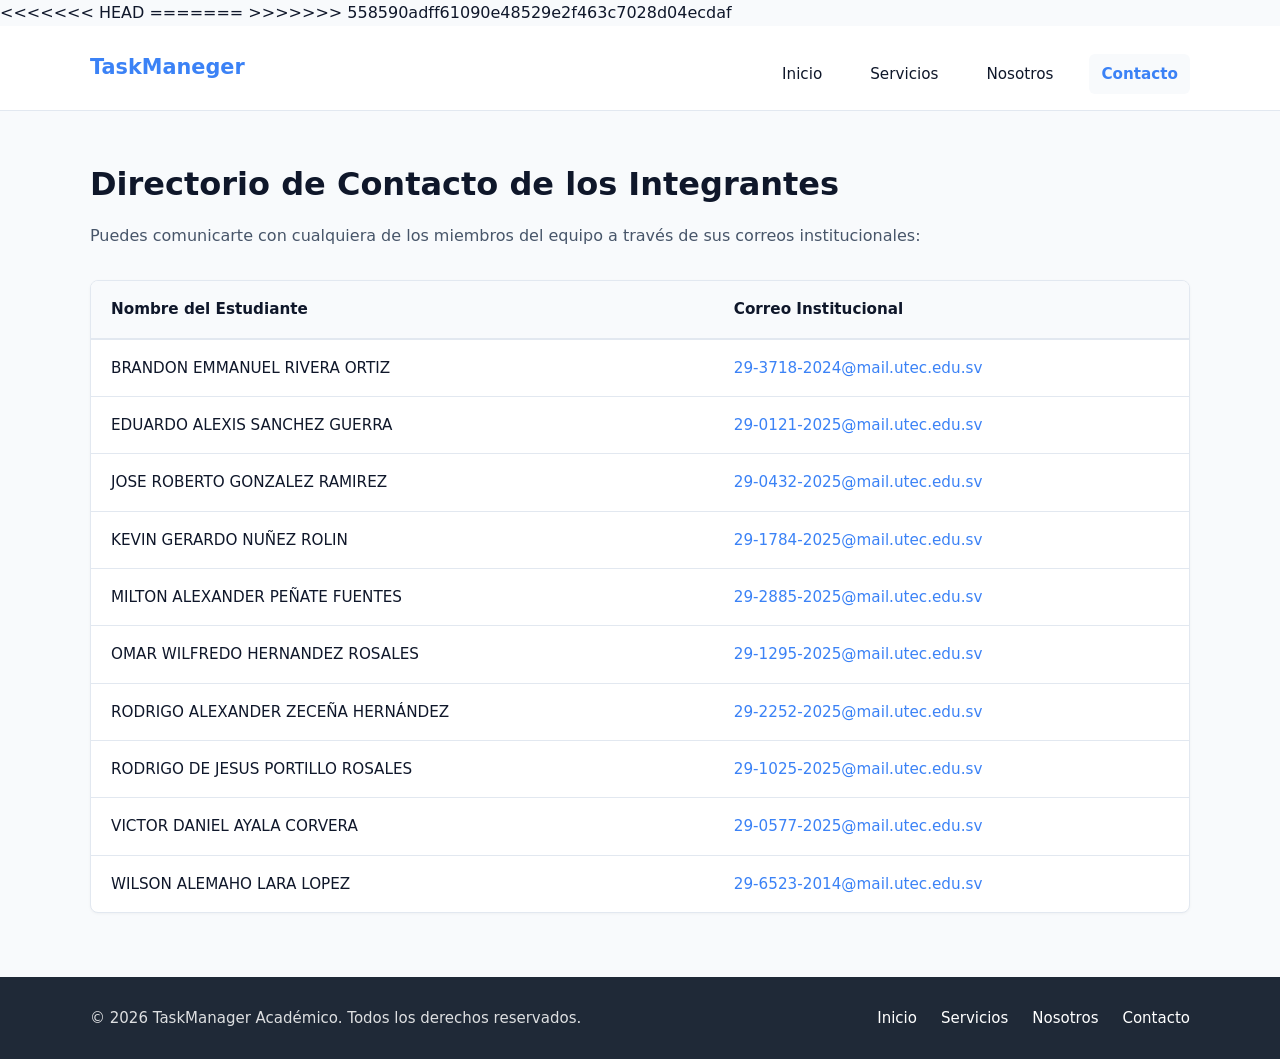
==== commit 3f8a8a5e: "Finalizar integracion del proyecto" ====
--- a/contacto.html
+++ b/contacto.html
@@ -5,7 +5,11 @@
     <meta name="viewport" content="width=device-width, initial-scale=1.0" />
     <title>Contacto - Tasks Web UTEC</title>
     <link rel="stylesheet" href="css/estilo.css" />
+<<<<<<< HEAD
     <link rel="icon" type="image/svg+xml" href="favicon.svg">
+=======
+    <link rel="stylesheet" href="css/contacto.css" />
+>>>>>>> 558590adff61090e48529e2f463c7028d04ecdaf
   </head>
   <body>
     <header class="header-sitio">
--- a/css/estilo.css
+++ b/css/estilo.css
@@ -12,6 +12,18 @@
   --fuente: system-ui, -apple-system, BlinkMacSystemFont, 'Segoe UI', Roboto, sans-serif;
 }
 
+html, body {
+   min-height: 100vh;
+    display: flex;
+    flex-direction: column;
+    margin: 0;
+}
+
+body {
+    display: flex;
+    flex-direction: column;
+    min-height: 100vh;
+}
 
 * {
   margin: 0;
@@ -109,178 +121,6 @@
   }
 }
 
-/**hero section**/
-
-.hero {
-  padding: 4rem 0 3rem;
-  background-color: var(--color-fondo);
-  background-image: url("../img/fondo-estudio.svg");
-  background-repeat: no-repeat;
-  background-position: center;
-  background-size: cover;
-}
- 
-.contenedor-hero {
-  display: flex;
-  flex-direction: column;
-  align-items: center;
-  text-align: center;
-  gap: 2rem;
-}
- 
-.hero-texto {
-  display: flex;
-  flex-direction: column;
-  align-items: center;
-  max-width: 620px;
-}
- 
-.hero h1 {
-  font-size: 2.2rem;
-  margin-bottom: 1rem;
-  line-height: 1.25;
-  color: var(--color-texto);
-}
- 
-.hero p {
-  font-size: 1.1rem;
-  color: var(--color-texto-secundario);
-  margin-bottom: 1.5rem;
-}
- 
-.btn-primario {
-  display: inline-block;
-  background-color: var(--color-secundario);
-  color: var(--color-tarjeta);
-  padding: 0.75rem 1.4rem;
-  border-radius: 6px;
-  text-decoration: none;
-  font-weight: 600;
-  transition: background-color 0.2s ease;
-}
- 
-.btn-primario:hover,
-.btn-primario:focus-visible {
-  background-color: var(--color-secundario-hover);
-}
- 
-.panel-img img{
-  max-width: 100%;
-  height: auto;
-  border-radius: 12px;
-   border: 1px solid var(--borde-color);
-  box-shadow: 0 12px 28px -12px rgba(15, 23, 42, 0.18);
-}
- 
-@media (max-width: 640px) {
-  .hero h1 {
-    font-size: 1.7rem;
-  }
-}
-
-.funciones {
-  padding: 2rem 0 4rem 0;
-}
-
-.funciones h2 {
-  font-size: 1.7rem;
-  margin-bottom: 1.5rem;
-}
-
-.lista-funciones {
-  list-style: none;
-  display: grid;
-  grid-template-columns: repeat(auto-fit, minmax(280px, 1fr));
-  gap: 1.5rem;
-}
-
-.lista-funciones li {
-  background-color: var(--color-tarjeta);
-  border: 1px solid var(--borde-color);
-  border-radius: 8px;
-  padding: 1.5rem;
-  box-shadow: 0 1px 3px rgba(0, 0, 0, 0.05);
-}
-
-.lista-funciones h3 {
-  font-size: 1.15rem;
-  color: var(--color-primario);
-  margin-bottom: 0.5rem;
-}
-
-.lista-funciones p {
-  color: var(--color-texto-secundario);
-  font-size: 0.95rem;
-}
-
-.seccion-contacto {
-  padding: 3rem 0 4rem 0;
-}
-
-.seccion-contacto h1 {
-  font-size: 2rem;
-  color: var(--color-texto);
-  margin-bottom: 0.8rem;
-}
-
-.descripcion-contacto {
-  color: var(--color-texto-secundario);
-  margin-bottom: 2rem;
-  font-size: 1rem;
-}
-
-.tabla-contenedor {
-  width: 100%;
-  overflow-x: auto;
-  background-color: var(--color-tarjeta);
-  border: 1px solid var(--borde-color);
-  border-radius: 8px;
-  box-shadow: 0 1px 3px rgba(0, 0, 0, 0.04);
-}
-
-.tabla-directorio {
-  width: 100%;
-  border-collapse: collapse;
-  text-align: left;
-  font-size: 0.95rem;
-}
-
-.tabla-directorio th {
-  background-color: #f8fafc;
-  color: var(--color-texto);
-  font-weight: 700;
-  padding: 1rem 1.25rem;
-  border-bottom: 2px solid var(--borde-color);
-}
-
-.tabla-directorio td {
-  padding: 1rem 1.25rem;
-  border-bottom: 1px solid var(--borde-color);
-  color: var(--color-texto);
-}
-
-.tabla-directorio tr:last-child td {
-  border-bottom: none;
-}
-
-.tabla-directorio tbody tr:hover {
-  background-color: #f1f5f9;
-}
-
-.tabla-directorio a {
-  color: var(--color-primario);
-  text-decoration: none;
-  font-weight: 500;
-}
-
-.tabla-directorio a:hover {
-  text-decoration: underline;
-}
-
-.seccion-nosotros {
-  padding: 3rem 0 4rem 0;
-}
-
 .encabezado-pagina {
   margin-bottom: 2.5rem;
 }
@@ -294,95 +134,6 @@
 .encabezado-pagina .subtitulo {
   color: var(--color-texto-secundario);
   font-size: 1.05rem;
-}
-
-.identidad-grid {
-  display: grid;
-  grid-template-columns: repeat(auto-fit, minmax(280px, 1fr));
-  gap: 1.5rem;
-  margin-bottom: 3.5rem;
-}
-
-.tarjeta-identidad {
-  background-color: var(--color-tarjeta);
-  border: 1px solid var(--borde-color);
-  border-radius: 8px;
-  padding: 1.75rem;
-  box-shadow: 0 1px 3px rgba(0, 0, 0, 0.04);
-}
-
-.tarjeta-identidad h2 {
-  font-size: 1.3rem;
-  color: var(--color-primario);
-  margin-bottom: 0.75rem;
-}
-
-.tarjeta-identidad p {
-  color: var(--color-texto-secundario);
-  font-size: 0.95rem;
-  line-height: 1.6;
-}
-
-.seccion-equipo {
-  margin-top: 2rem;
-}
-
-.encabezado-seccion {
-  margin-bottom: 2rem;
-}
-
-.encabezado-seccion h2 {
-  font-size: 1.8rem;
-  color: var(--color-texto);
-  margin-bottom: 0.5rem;
-}
-
-.encabezado-seccion p {
-  color: var(--color-texto-secundario);
-  font-size: 1rem;
-}
-
-.equipo-grid {
-  display: grid;
-  grid-template-columns: repeat(auto-fill, minmax(260px, 1fr));
-  gap: 1.5rem;
-}
-
-.tarjeta-miembro {
-  background-color: var(--color-tarjeta);
-  border: 1px solid var(--borde-color);
-  border-radius: 8px;
-  padding: 1.5rem;
-  box-shadow: 0 1px 3px rgba(0, 0, 0, 0.04);
-  transition: transform 0.2s ease, box-shadow 0.2s ease;
-}
-
-.tarjeta-miembro:hover {
-  transform: translateY(-3px);
-  box-shadow: 0 4px 12px rgba(0, 0, 0, 0.08);
-}
-
-.tarjeta-miembro h3 {
-  font-size: 1.05rem;
-  color: var(--color-texto);
-  margin-bottom: 0.35rem;
-}
-
-.tarjeta-miembro .rol {
-  display: inline-block;
-  font-size: 0.85rem;
-  font-weight: 600;
-  color: var(--color-primario);
-  margin-bottom: 0.8rem;
-  background-color: #e0f2fe;
-  padding: 0.2rem 0.5rem;
-  border-radius: 4px;
-}
-
-.tarjeta-miembro p {
-  font-size: 0.9rem;
-  color: var(--color-texto-secundario);
-  line-height: 1.5;
 }
 
 header nav, .nav-links {
@@ -413,10 +164,12 @@
 /* Footer global */
 
 .footer-sitio {
+  width: 100%;
+  margin-top: auto;
+  flex-shrink: 0;
   background-color: var(--color-terciario);
   color: #ffffff;
   padding: 28px 0;
-  margin-top: 48px;
 }
 
 .contenedor-footer {
--- a/css/contacto.css
+++ b/css/contacto.css
@@ -0,0 +1,67 @@
+.seccion-contacto {
+  padding: 3rem 0 4rem 0;
+}
+
+.seccion-contacto h1 {
+  font-size: 2rem;
+  color: var(--color-texto);
+  margin-bottom: 0.8rem;
+}
+
+.descripcion-contacto {
+  color: var(--color-texto-secundario);
+  margin-bottom: 2rem;
+  font-size: 1rem;
+}
+
+.tabla-contenedor {
+  width: 100%;
+  overflow-x: auto;
+  background-color: var(--color-tarjeta);
+  border: 1px solid var(--borde-color);
+  border-radius: 8px;
+  box-shadow: 0 1px 3px rgba(0, 0, 0, 0.04);
+}
+
+.tabla-directorio {
+  width: 100%;
+  border-collapse: collapse;
+  text-align: left;
+  font-size: 0.95rem;
+}
+
+.tabla-directorio th {
+  background-color: #f8fafc;
+  color: var(--color-texto);
+  font-weight: 700;
+  padding: 1rem 1.25rem;
+  border-bottom: 2px solid var(--borde-color);
+}
+
+.tabla-directorio td {
+  padding: 1rem 1.25rem;
+  border-bottom: 1px solid var(--borde-color);
+  color: var(--color-texto);
+}
+
+.tabla-directorio tr:last-child td {
+  border-bottom: none;
+}
+
+.tabla-directorio tbody tr:hover {
+  background-color: #f1f5f9;
+}
+
+.tabla-directorio a {
+  color: var(--color-primario);
+  text-decoration: none;
+  font-weight: 500;
+}
+
+.tabla-directorio a:hover {
+  text-decoration: underline;
+}
+
+.seccion-nosotros {
+  padding: 3rem 0 4rem 0;
+}
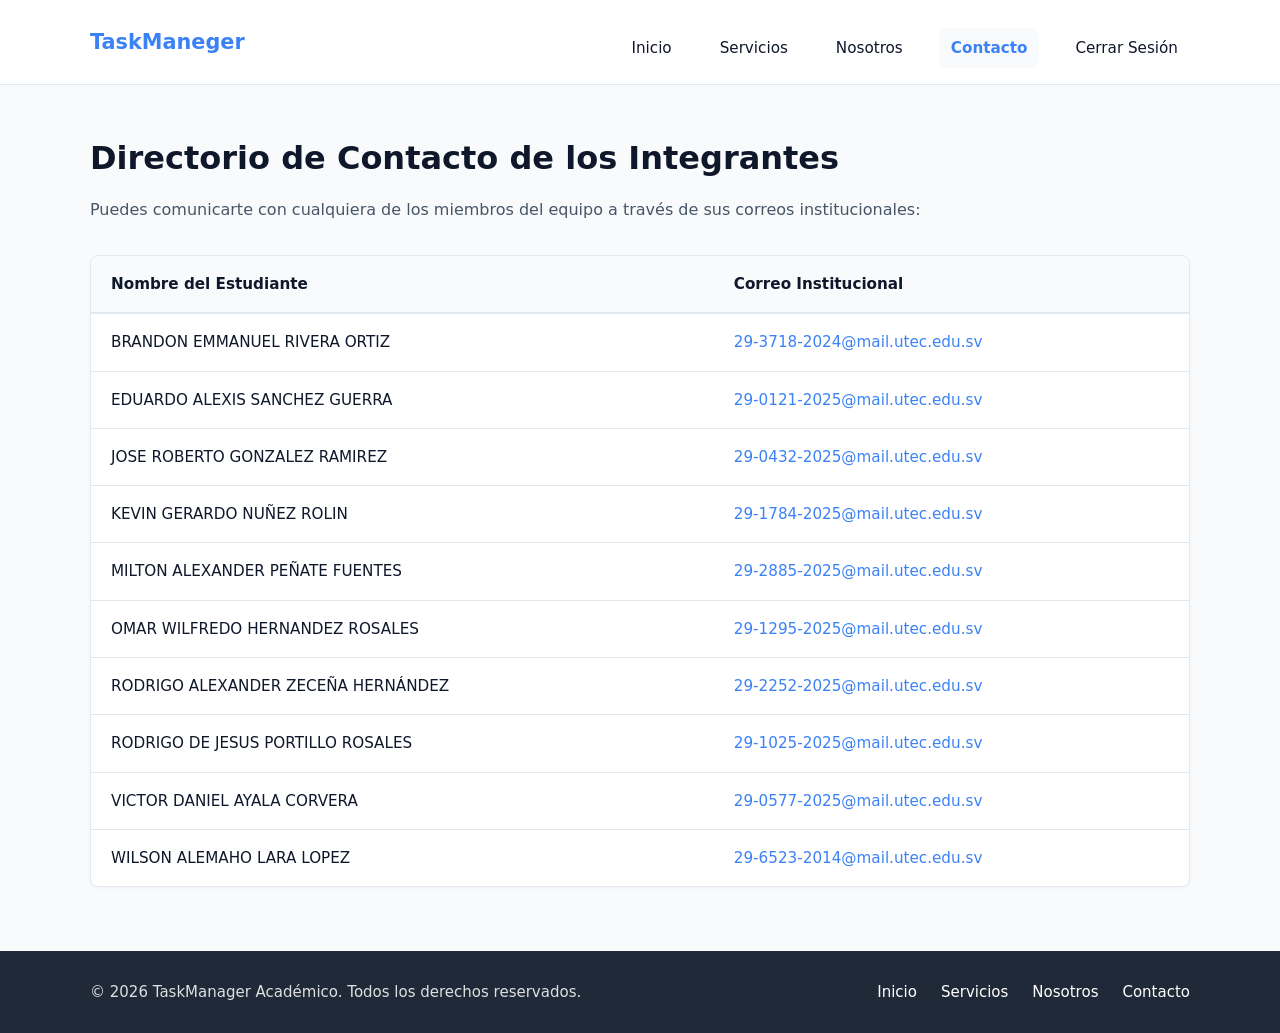
==== commit 11b1a17a: "creacion de login y logica de seguridad" ====
--- a/contacto.html
+++ b/contacto.html
@@ -5,11 +5,8 @@
     <meta name="viewport" content="width=device-width, initial-scale=1.0" />
     <title>Contacto - Tasks Web UTEC</title>
     <link rel="stylesheet" href="css/estilo.css" />
-<<<<<<< HEAD
+    <link rel="stylesheet" href="css/contacto.css" />
     <link rel="icon" type="image/svg+xml" href="favicon.svg">
-=======
-    <link rel="stylesheet" href="css/contacto.css" />
->>>>>>> 558590adff61090e48529e2f463c7028d04ecdaf
   </head>
   <body>
     <header class="header-sitio">
@@ -20,6 +17,7 @@
           <a href="servicios.html">Servicios</a>
           <a href="nosotros.html">Nosotros</a>
           <a href="contacto.html" class="activo">Contacto</a>
+          <a href="logout.php">Cerrar Sesión</a>
         </nav>
       </div>
     </header>
